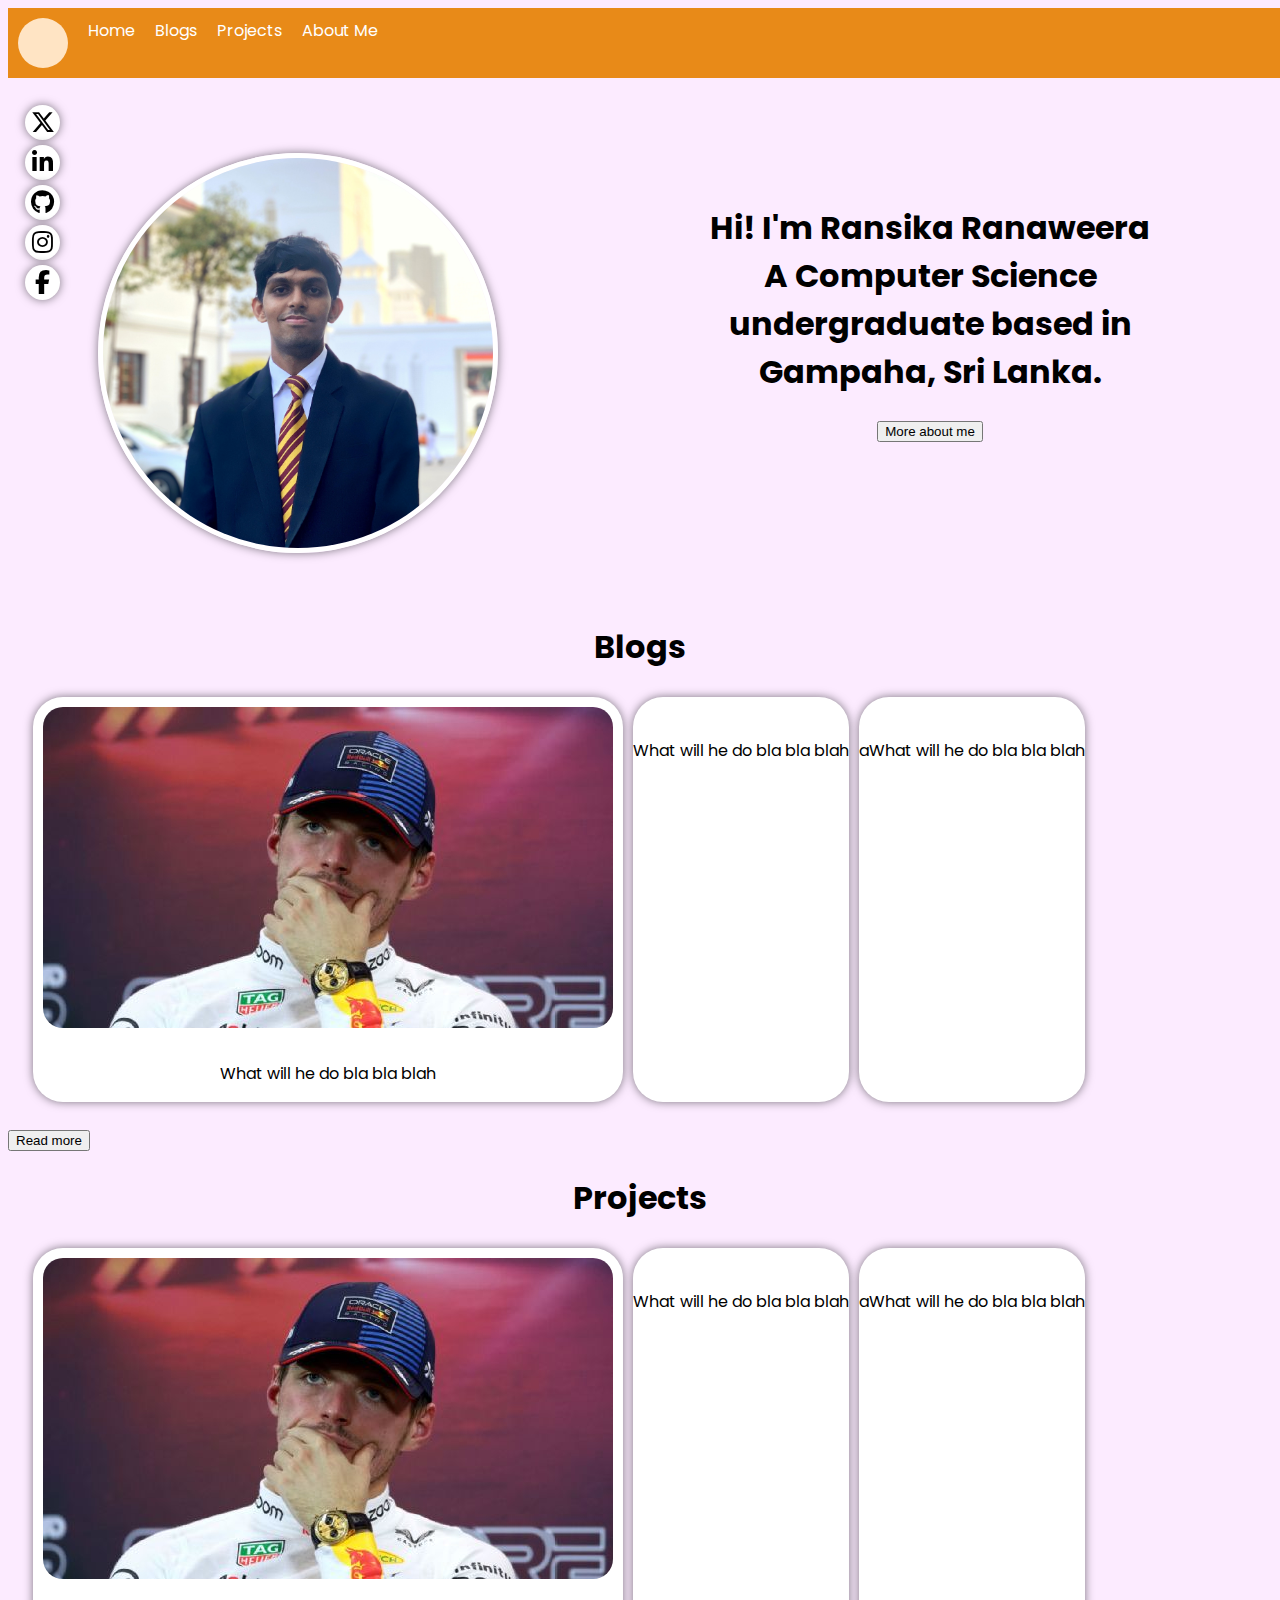
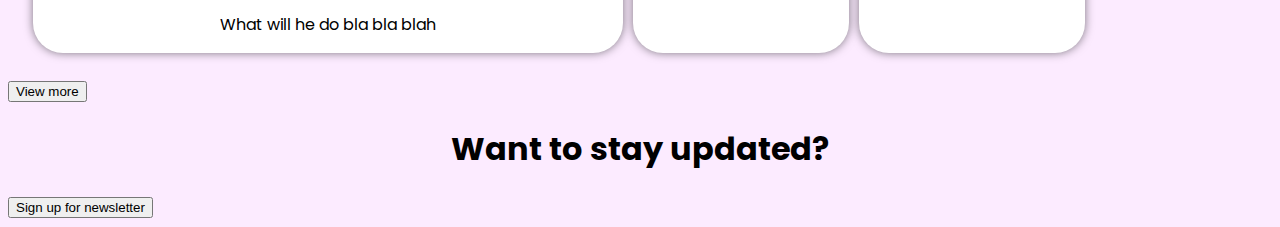
==== index.html @ 804460bd "add blogs, projects, about page. linked navbar" ====
<!DOCTYPE html>
<html lang="en">
<head>
    <meta charset="UTF-8">
    <meta name="viewport" content="width=device-width, initial-scale=1.0">
    <title>Home</title>
    <link rel="stylesheet" type="text/css" href="/style.css">
    <link rel="stylesheet" href="https://cdnjs.cloudflare.com/ajax/libs/font-awesome/6.6.0/css/all.min.css">
</head>
<body>
    <header>
    <nav class="navbar">
        <ul>
            <li><a href="/index.html"><div class="home-icon"></div></a></li>
            <li><a href="/index.html">Home</a></li>
            <li><a href="/blogs.html">Blogs</a></li>
            <li><a href="/projects.html">Projects</a></li>
            <li><a href="/about.html">About Me</a></li>
        </ul>
    </nav>
    <br>
    <div class="socials">
            <div class="social-icons" id="x"><a href="https://x.com/Ransika_R" target="_blank"><i class="fa-brands fa-x-twitter"></i></a></div>
            <div class="social-icons" id="linkedin"><a href="https://www.linkedin.com/in/ransika-ranaweera" target="_blank"><i class="fa-brands fa-linkedin-in"></i></a></div>
            <div class="social-icons"><a href=""><i class="fa-brands fa-github" target="_blank"></i></a></div>
            <div class="social-icons"><a href="https://instagram.com/ransika.__" target="_blank"><i class="fa-brands fa-instagram"></i></a></div>
            <div class="social-icons"><a href="https://facebook.com" target="_blank"><i class="fa-brands fa-facebook-f"></i></a></div> 
    </div>    
    </header>
    <div class="intro">
        <img class="profile-pic" src="Images/20231005_183342.jpg" alt="Profile picture">
        <div class="intro-text">
            <h1>Hi! I'm Ransika Ranaweera <br>
                A Computer Science undergraduate based in Gampaha, Sri Lanka.</h1> 
            <div class="intro-buttons">
                <button type="button" id="about-me">More about me</button>
            </div>
        </div> 
    </div>  
    <h1 id="blogs">Blogs</h1>
    <div class="blog-container">
        <div class="blog-tile">
            <img src="/Images/i.jpeg" alt="Max Verstappen" class="blog-image">
            <p>What will he do bla bla blah</p>
        </div>
        <div class="blog-tile">
            <img src="" alt="">
            <p>What will he do bla bla blah</p>
        </div>
        <div class="blog-tile">
            <img src="" alt="">
            <p>aWhat will he do bla bla blah</p>
        </div>
    </div>
    <a href="/blogs.html"><button type="button" id="blog-button">Read more</button></a>
    <h1>Projects</h1>
    <div class="project-container">
        <div class="project-tile">
            <img src="/Images/i.jpeg" alt="Max Verstappen" class="blog-image">
            <p>What will he do bla bla blah</p>
        </div>
        <div class="project-tile">
            <img src="" alt="">
            <p>What will he do bla bla blah</p>
        </div>
        <div class="project-tile">
            <img src="" alt="">
            <p>aWhat will he do bla bla blah</p>
        </div>
    </div>
    <button type="button" id="project-button">View more</button>
    <h1>Want to stay updated?</h1>
    <a href="/projects.html"><button type="button" id="signup-button">Sign up for newsletter</button></a>
</body>
</html>
---- style.css ----
@import url(https://fonts.googleapis.com/css2?family=Poppins);
body{
    font-family: "Poppins", Arial, Helvetica, sans-serif;
    color: black;
    background-color: hsl(290, 100%, 96%);
    text-decoration: none;
}
.navbar{
    position: fixed;
    width: 100%;
    background-color: rgb(232, 138, 24);
}
.navbar ul{
    list-style-type: none;
    margin: 0;
    padding: 0;
    overflow: hidden;
    padding: 10px;
}
.navbar li{
    float: left;
    padding-right: 20px;
}
.navbar a{
    display: block;
    color: white;
    text-align: center;
    text-decoration: none;
}
.navbar a:hover{
    background-color: black;
    transition: 0.5s;
}
.home-icon{
    height: 50px;
    width: 50px;
    border-radius: 50%;
    background-color: bisque;
}
.socials{
    top: 100px;
    left: 20px;
    position: fixed;
    float: left;
    width: fit-content;
    border-radius: 50px;
    
}
.social-icons{
    margin: 5px;
    color: black;
    background-color: white;
    height: 35px;
    width: 35px;
    border-radius: 50%;
    align-items: center;
    justify-content: center;
    display: flex;
    text-align: center;
    font-size: 1.5rem;  
    box-shadow: 0 0 10px rgba(0, 0, 0, 0.5);  
}
.social-icons:hover{
    background-color: black;
    color: white;
    transition: 0.2s;
}
.social-icons a {
    color: inherit; 
    text-decoration: none; 
}
.intro{
    margin: 100px 0 50px 0;
    display: flex;
}
.profile-pic{
    border: 5px solid white;
    margin: 20px 90px;
    height: 400px;
    width: 400px;
    border-radius: 50%;
    box-sizing: border-box;
    box-shadow: 0 0 10px rgba(0, 0, 0, 0.5);
}
.intro-text{
    padding: 50px;
}
.intro-buttons{
    text-align: center;
}
h1{
    text-align: center;
}
.blog-container{
    display: flex;
    flex-wrap: wrap;
    margin: 20px;
}
.blog-tile{
    background-color: white;
    border-radius: 30px;
    box-shadow: 0 0 10px rgba(0, 0, 0, 0.5);
    margin: 5px;
    text-align: center;
}
.blog-image{
    padding: 10px;
    border-radius: 30px;
}
.project-container{
    display: flex;
    flex-wrap: wrap;
    margin: 20px;
}
.project-tile{
    background-color: white;
    border-radius: 30px;
    box-shadow: 0 0 10px rgba(0, 0, 0, 0.5);
    margin: 5px;
    text-align: center;
}
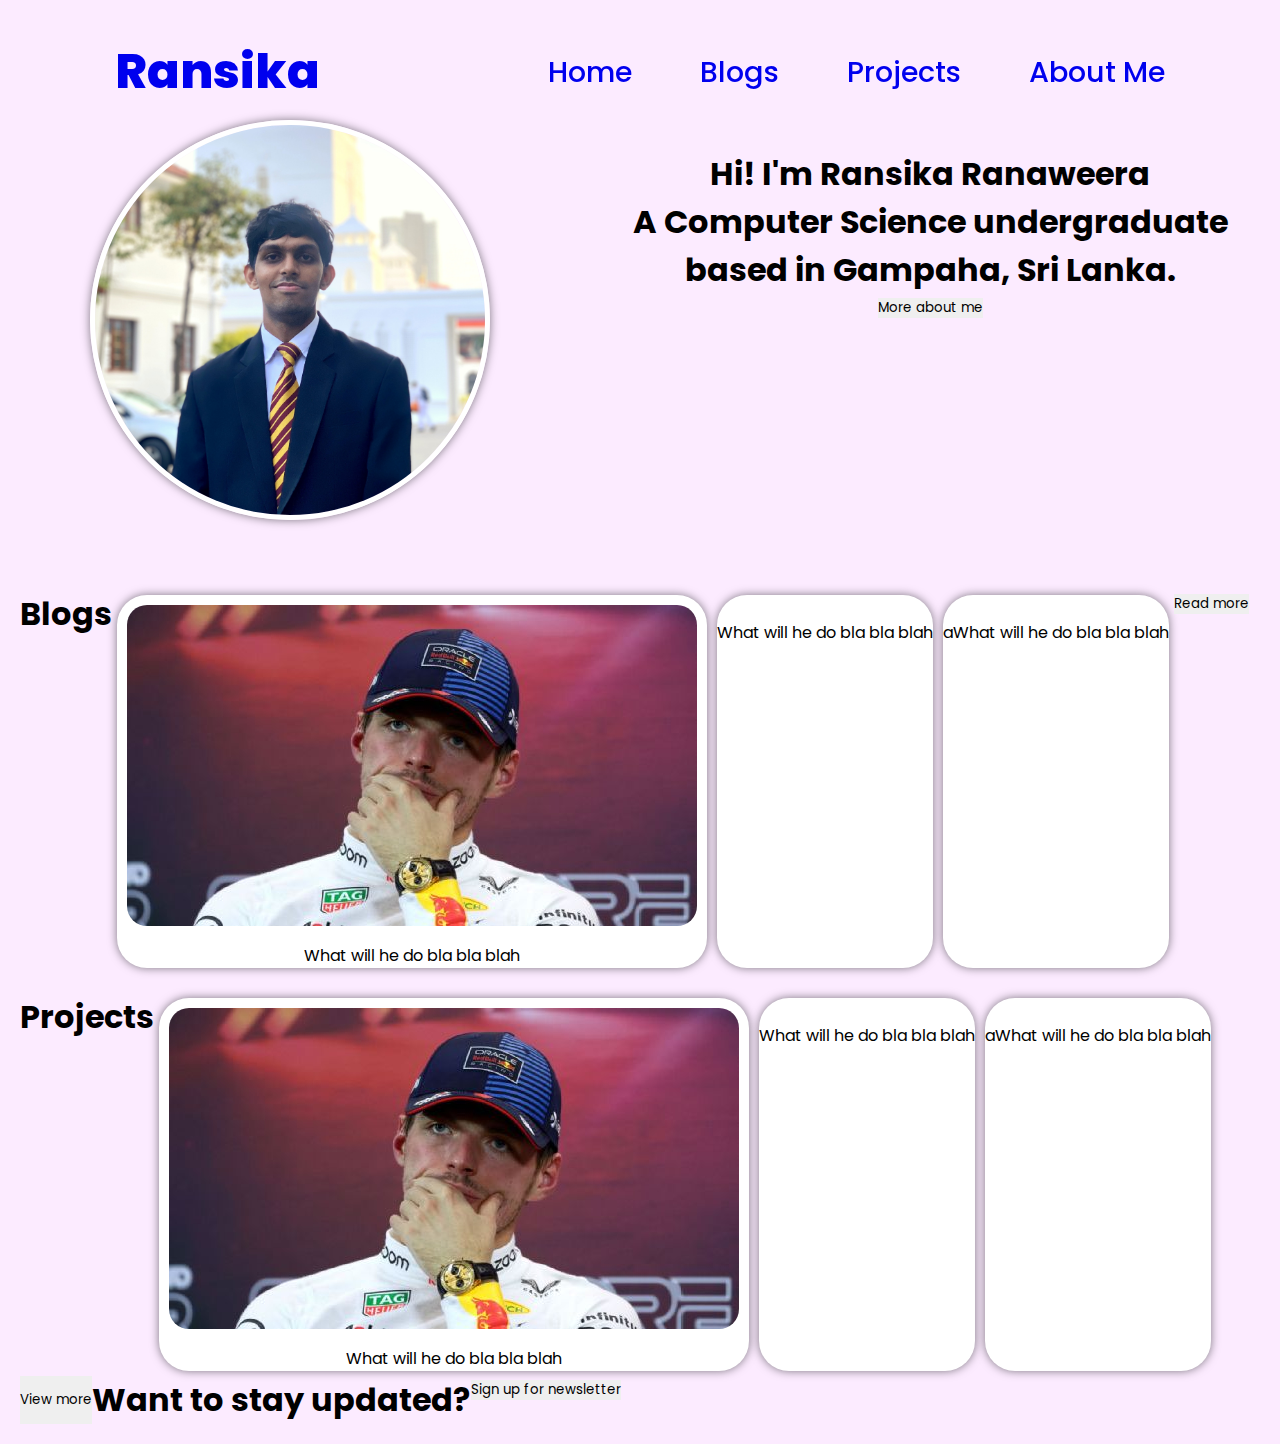
==== commit a9fa8ed6: "Redesigned navbar" ====
--- a/index.html
+++ b/index.html
@@ -9,23 +9,13 @@
 </head>
 <body>
     <header>
-    <nav class="navbar">
-        <ul>
-            <li><a href="/index.html"><div class="home-icon"></div></a></li>
-            <li><a href="/index.html">Home</a></li>
-            <li><a href="/blogs.html">Blogs</a></li>
-            <li><a href="/projects.html">Projects</a></li>
-            <li><a href="/about.html">About Me</a></li>
-        </ul>
-    </nav>
-    <br>
-    <div class="socials">
-            <div class="social-icons" id="x"><a href="https://x.com/Ransika_R" target="_blank"><i class="fa-brands fa-x-twitter"></i></a></div>
-            <div class="social-icons" id="linkedin"><a href="https://www.linkedin.com/in/ransika-ranaweera" target="_blank"><i class="fa-brands fa-linkedin-in"></i></a></div>
-            <div class="social-icons"><a href=""><i class="fa-brands fa-github" target="_blank"></i></a></div>
-            <div class="social-icons"><a href="https://instagram.com/ransika.__" target="_blank"><i class="fa-brands fa-instagram"></i></a></div>
-            <div class="social-icons"><a href="https://facebook.com" target="_blank"><i class="fa-brands fa-facebook-f"></i></a></div> 
-    </div>    
+        <a href="#" class="logo">Ransika</a>
+    <nav>
+        <a href="/index.html">Home</a>
+        <a href="/blogs.html">Blogs</a>
+        <a href="/projects.html">Projects</a>
+        <a href="/about.html">About Me</a>
+    </nav>   
     </header>
     <div class="intro">
         <img class="profile-pic" src="Images/20231005_183342.jpg" alt="Profile picture">
@@ -37,8 +27,8 @@
             </div>
         </div> 
     </div>  
-    <h1 id="blogs">Blogs</h1>
     <div class="blog-container">
+        <h1 id="blogs">Blogs</h1>
         <div class="blog-tile">
             <img src="/Images/i.jpeg" alt="Max Verstappen" class="blog-image">
             <p>What will he do bla bla blah</p>
@@ -51,10 +41,11 @@
             <img src="" alt="">
             <p>aWhat will he do bla bla blah</p>
         </div>
+        <a href="/blogs.html"><button type="button" id="blog-button">Read more</button></a>
     </div>
-    <a href="/blogs.html"><button type="button" id="blog-button">Read more</button></a>
-    <h1>Projects</h1>
+    
     <div class="project-container">
+        <h1>Projects</h1>
         <div class="project-tile">
             <img src="/Images/i.jpeg" alt="Max Verstappen" class="blog-image">
             <p>What will he do bla bla blah</p>
@@ -67,9 +58,14 @@
             <img src="" alt="">
             <p>aWhat will he do bla bla blah</p>
         </div>
+        <button type="button" id="project-button">View more</button>
+        <h1>Want to stay updated?</h1>
+        <a href="/projects.html"><button type="button" id="signup-button">Sign up for newsletter</button></a>
     </div>
-    <button type="button" id="project-button">View more</button>
-    <h1>Want to stay updated?</h1>
-    <a href="/projects.html"><button type="button" id="signup-button">Sign up for newsletter</button></a>
+    
+    
+    <footer>
+
+    </footer>
 </body>
 </html>--- a/style.css
+++ b/style.css
@@ -1,9 +1,57 @@
 @import url(https://fonts.googleapis.com/css2?family=Poppins);
+*{
+    margin: 0;
+    padding: 0;
+    box-sizing: border-box;
+    text-decoration: none;
+    border: none;
+    outline: none;
+    font-family: "Poppins", Arial, Helvetica, sans-serif;
+    
+}
 body{
-    font-family: "Poppins", Arial, Helvetica, sans-serif;
+    height: 100%;
+    width: 100%;
+    overflow-x: hidden;
     color: black;
     background-color: hsl(290, 100%, 96%);
-    text-decoration: none;
+}
+header{
+    margin-top: 20px;
+    position: fixed;
+    top: 0;
+    left: 0;
+    width: 100%;
+    padding: 1rem 9%;
+    background-color: transparent;
+    filter: drop-shadow(10px );
+    display: flex;
+    justify-content: space-between;
+    align-items: center;
+    z-index: 100;
+}
+.logo{
+    font-size: 3rem;
+    font-weight: 800;
+    cursor: pointer;
+    transition: 0.5s ease;
+}
+.logo:hover{
+    transform: scale(1.1);
+}
+nav a{
+    font-size: 1.8rem;
+    margin-left: 4rem;
+    font-weight: 500;
+    transition: 0.3s ease;
+    border-bottom: 3px solid transparent;
+}
+nav a:hover,
+nav a:active{
+    border-bottom: 3px solid black;
+}
+div{
+    display: block;
 }
 .navbar{
     position: fixed;
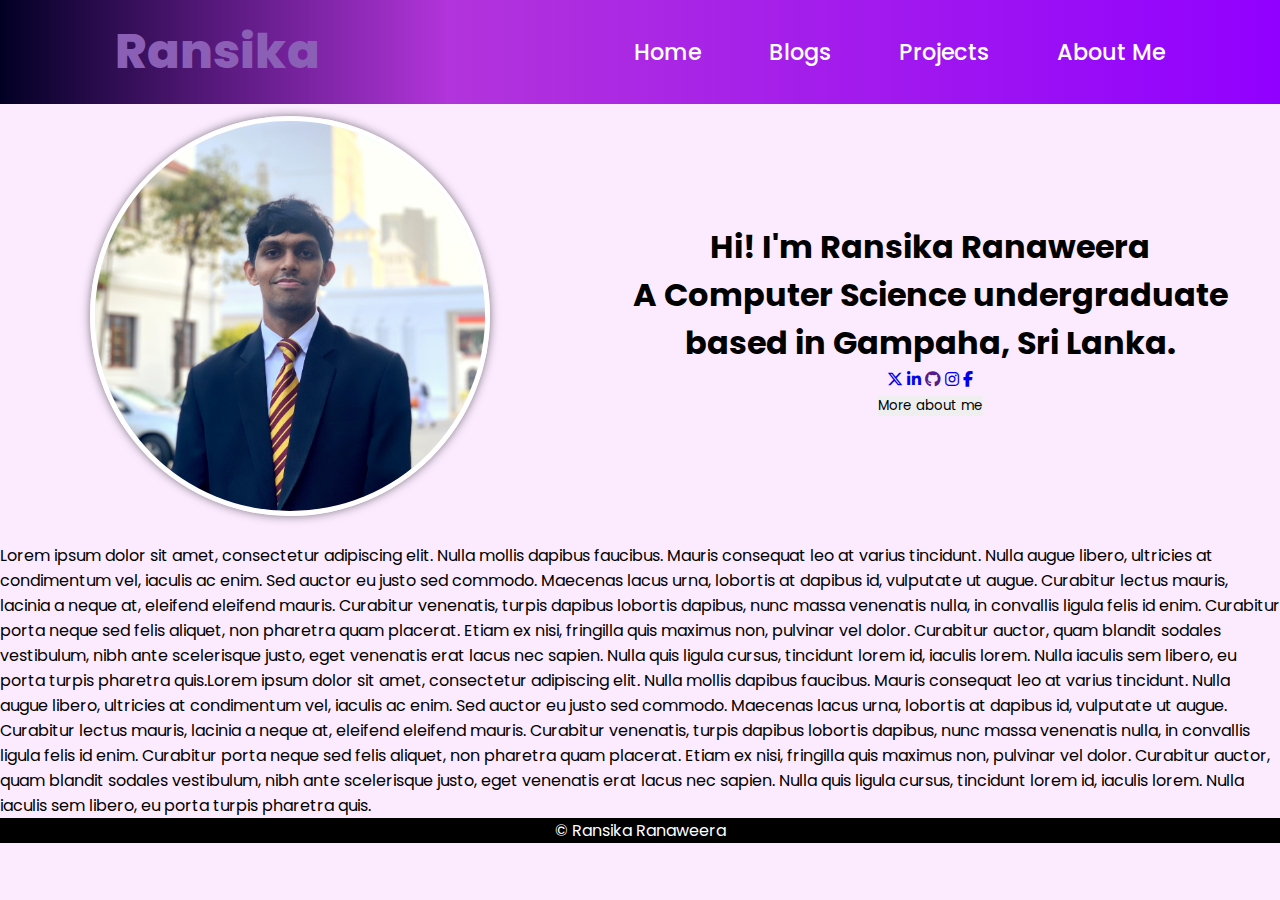
==== commit 83d83fed: "Added redesigned header and footer to all pages" ====
--- a/index.html
+++ b/index.html
@@ -10,61 +10,36 @@
 <body>
     <header>
         <a href="#" class="logo">Ransika</a>
-    <nav>
-        <a href="/index.html">Home</a>
-        <a href="/blogs.html">Blogs</a>
-        <a href="/projects.html">Projects</a>
-        <a href="/about.html">About Me</a>
-    </nav>   
+        <nav>
+            <a href="/index.html">Home</a>
+            <a href="/blogs.html">Blogs</a>
+            <a href="/projects.html">Projects</a>
+            <a href="/about.html">About Me</a>
+        </nav>   
     </header>
-    <div class="intro">
-        <img class="profile-pic" src="Images/20231005_183342.jpg" alt="Profile picture">
-        <div class="intro-text">
+    <section class="hero-section">
+        <div class="home-img">
+            <img class="pfp" src="Images/20231005_183342.jpg" alt="Profile picture">
+        </div>
+        <div class="hero-txt">
             <h1>Hi! I'm Ransika Ranaweera <br>
-                A Computer Science undergraduate based in Gampaha, Sri Lanka.</h1> 
-            <div class="intro-buttons">
-                <button type="button" id="about-me">More about me</button>
+                A Computer Science undergraduate based in Gampaha, Sri Lanka.</h1>
+            <div class="socials">
+                <a href="https://x.com/Ransika_R" target="_blank"><i class="fa-brands fa-x-twitter"></i></a>
+                <a href="https://www.linkedin.com/in/ransika-ranaweera" target="_blank"><i class="fa-brands fa-linkedin-in"></i></a>
+                <a href=""><i class="fa-brands fa-github" target="_blank"></i></a>
+                <a href="https://instagram.com/ransika.__" target="_blank"><i class="fa-brands fa-instagram"></i></a>
+                <a href="https://facebook.com" target="_blank"><i class="fa-brands fa-facebook-f"></i></a>
             </div>
-        </div> 
-    </div>  
-    <div class="blog-container">
-        <h1 id="blogs">Blogs</h1>
-        <div class="blog-tile">
-            <img src="/Images/i.jpeg" alt="Max Verstappen" class="blog-image">
-            <p>What will he do bla bla blah</p>
+            <button type="button" id="about-me">More about me</button>
         </div>
-        <div class="blog-tile">
-            <img src="" alt="">
-            <p>What will he do bla bla blah</p>
-        </div>
-        <div class="blog-tile">
-            <img src="" alt="">
-            <p>aWhat will he do bla bla blah</p>
-        </div>
-        <a href="/blogs.html"><button type="button" id="blog-button">Read more</button></a>
-    </div>
-    
-    <div class="project-container">
-        <h1>Projects</h1>
-        <div class="project-tile">
-            <img src="/Images/i.jpeg" alt="Max Verstappen" class="blog-image">
-            <p>What will he do bla bla blah</p>
-        </div>
-        <div class="project-tile">
-            <img src="" alt="">
-            <p>What will he do bla bla blah</p>
-        </div>
-        <div class="project-tile">
-            <img src="" alt="">
-            <p>aWhat will he do bla bla blah</p>
-        </div>
-        <button type="button" id="project-button">View more</button>
-        <h1>Want to stay updated?</h1>
-        <a href="/projects.html"><button type="button" id="signup-button">Sign up for newsletter</button></a>
-    </div>
-    
+    </section>
+
+    Lorem ipsum dolor sit amet, consectetur adipiscing elit. Nulla mollis dapibus faucibus. Mauris consequat leo at varius tincidunt. Nulla augue libero, ultricies at condimentum vel, iaculis ac enim. Sed auctor eu justo sed commodo. Maecenas lacus urna, lobortis at dapibus id, vulputate ut augue. Curabitur lectus mauris, lacinia a neque at, eleifend eleifend mauris. Curabitur venenatis, turpis dapibus lobortis dapibus, nunc massa venenatis nulla, in convallis ligula felis id enim. Curabitur porta neque sed felis aliquet, non pharetra quam placerat. Etiam ex nisi, fringilla quis maximus non, pulvinar vel dolor. Curabitur auctor, quam blandit sodales vestibulum, nibh ante scelerisque justo, eget venenatis erat lacus nec sapien. Nulla quis ligula cursus, tincidunt lorem id, iaculis lorem. Nulla iaculis sem libero, eu porta turpis pharetra quis.Lorem ipsum dolor sit amet, consectetur adipiscing elit. Nulla mollis dapibus faucibus. Mauris consequat leo at varius tincidunt. Nulla augue libero, ultricies at condimentum vel, iaculis ac enim. Sed auctor eu justo sed commodo. Maecenas lacus urna, lobortis at dapibus id, vulputate ut augue. Curabitur lectus mauris, lacinia a neque at, eleifend eleifend mauris. Curabitur venenatis, turpis dapibus lobortis dapibus, nunc massa venenatis nulla, in convallis ligula felis id enim. Curabitur porta neque sed felis aliquet, non pharetra quam placerat. Etiam ex nisi, fringilla quis maximus non, pulvinar vel dolor. Curabitur auctor, quam blandit sodales vestibulum, nibh ante scelerisque justo, eget venenatis erat lacus nec sapien. Nulla quis ligula cursus, tincidunt lorem id, iaculis lorem. Nulla iaculis sem libero, eu porta turpis pharetra quis.
     
     <footer>
+       &copy; Ransika Ranaweera
+        
 
     </footer>
 </body>
--- a/style.css
+++ b/style.css
@@ -17,14 +17,14 @@
     background-color: hsl(290, 100%, 96%);
 }
 header{
-    margin-top: 20px;
     position: fixed;
     top: 0;
     left: 0;
     width: 100%;
     padding: 1rem 9%;
-    background-color: transparent;
-    filter: drop-shadow(10px );
+    background: rgb(2,0,36);
+    background: linear-gradient(90deg, rgba(2,0,36,1) 0%, rgba(178,52,219,1) 35%, rgba(145,0,255,1) 100%);
+    filter: drop-shadow(10px);
     display: flex;
     justify-content: space-between;
     align-items: center;
@@ -32,6 +32,7 @@
 }
 .logo{
     font-size: 3rem;
+    color: rgb(140, 95, 183);
     font-weight: 800;
     cursor: pointer;
     transition: 0.5s ease;
@@ -40,7 +41,8 @@
     transform: scale(1.1);
 }
 nav a{
-    font-size: 1.8rem;
+    font-size: 1.4rem;
+    color: white;;
     margin-left: 4rem;
     font-weight: 500;
     transition: 0.3s ease;
@@ -48,80 +50,17 @@
 }
 nav a:hover,
 nav a:active{
-    border-bottom: 3px solid black;
+    color: rgb(138, 30, 210);
 }
-div{
-    display: block;
+.hero-section{
+    margin-top: 6rem;
+    display: flex;
+    align-items: center;
 }
-.navbar{
-    position: fixed;
-    width: 100%;
-    background-color: rgb(232, 138, 24);
+.hero-txt{
+    text-align: center;
 }
-.navbar ul{
-    list-style-type: none;
-    margin: 0;
-    padding: 0;
-    overflow: hidden;
-    padding: 10px;
-}
-.navbar li{
-    float: left;
-    padding-right: 20px;
-}
-.navbar a{
-    display: block;
-    color: white;
-    text-align: center;
-    text-decoration: none;
-}
-.navbar a:hover{
-    background-color: black;
-    transition: 0.5s;
-}
-.home-icon{
-    height: 50px;
-    width: 50px;
-    border-radius: 50%;
-    background-color: bisque;
-}
-.socials{
-    top: 100px;
-    left: 20px;
-    position: fixed;
-    float: left;
-    width: fit-content;
-    border-radius: 50px;
-    
-}
-.social-icons{
-    margin: 5px;
-    color: black;
-    background-color: white;
-    height: 35px;
-    width: 35px;
-    border-radius: 50%;
-    align-items: center;
-    justify-content: center;
-    display: flex;
-    text-align: center;
-    font-size: 1.5rem;  
-    box-shadow: 0 0 10px rgba(0, 0, 0, 0.5);  
-}
-.social-icons:hover{
-    background-color: black;
-    color: white;
-    transition: 0.2s;
-}
-.social-icons a {
-    color: inherit; 
-    text-decoration: none; 
-}
-.intro{
-    margin: 100px 0 50px 0;
-    display: flex;
-}
-.profile-pic{
+.home-img img{
     border: 5px solid white;
     margin: 20px 90px;
     height: 400px;
@@ -130,40 +69,11 @@
     box-sizing: border-box;
     box-shadow: 0 0 10px rgba(0, 0, 0, 0.5);
 }
-.intro-text{
-    padding: 50px;
+footer{
+    background-color: black;
+    color: white;
+    text-align: center;
+    ;
 }
-.intro-buttons{
-    text-align: center;
-}
-h1{
-    text-align: center;
-}
-.blog-container{
-    display: flex;
-    flex-wrap: wrap;
-    margin: 20px;
-}
-.blog-tile{
-    background-color: white;
-    border-radius: 30px;
-    box-shadow: 0 0 10px rgba(0, 0, 0, 0.5);
-    margin: 5px;
-    text-align: center;
-}
-.blog-image{
-    padding: 10px;
-    border-radius: 30px;
-}
-.project-container{
-    display: flex;
-    flex-wrap: wrap;
-    margin: 20px;
-}
-.project-tile{
-    background-color: white;
-    border-radius: 30px;
-    box-shadow: 0 0 10px rgba(0, 0, 0, 0.5);
-    margin: 5px;
-    text-align: center;
-}
+
+
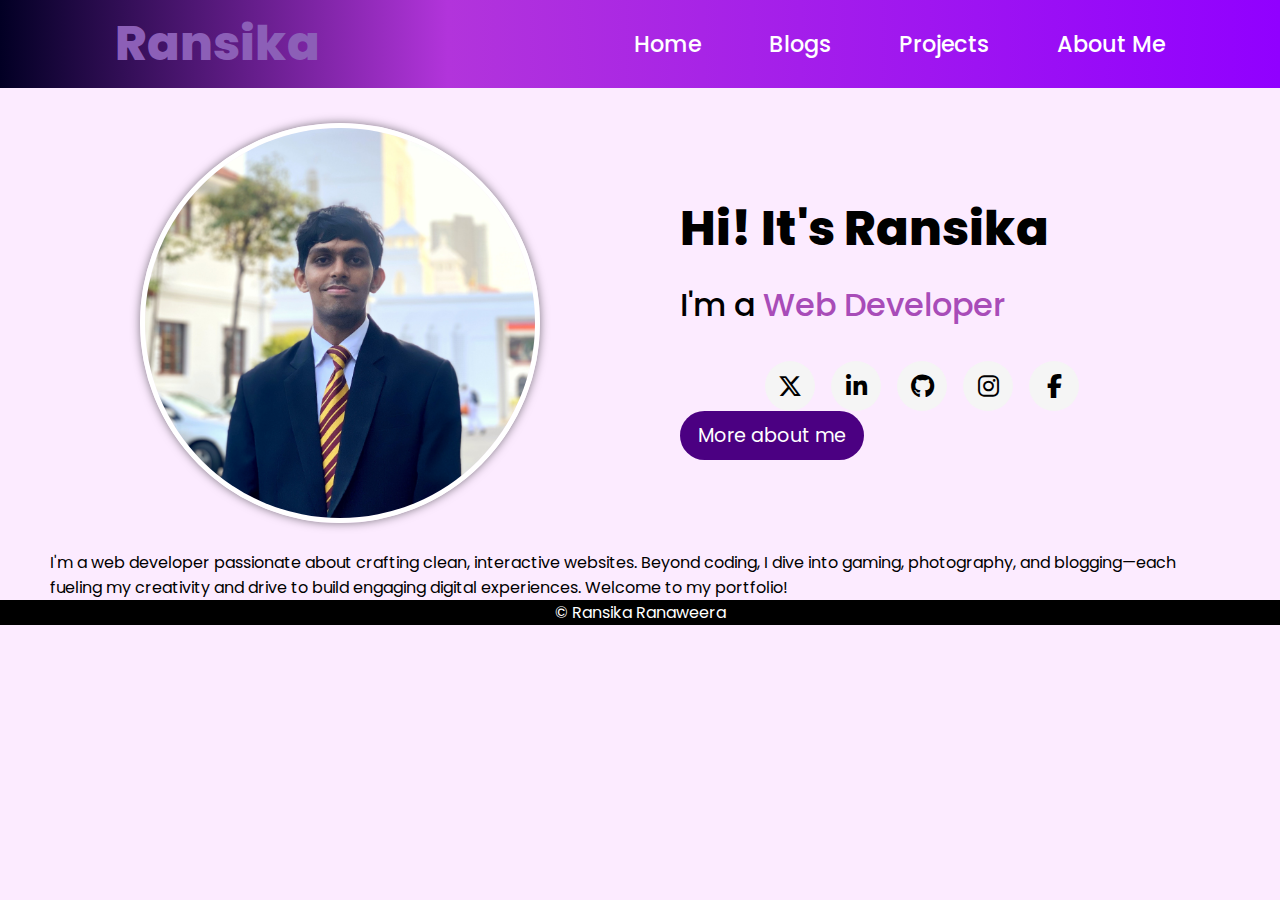
==== commit f5f18787: "Added article into blogs.html. Changed color themes a bit. Going with a light purple theme" ====
--- a/index.html
+++ b/index.html
@@ -22,8 +22,10 @@
             <img class="pfp" src="Images/20231005_183342.jpg" alt="Profile picture">
         </div>
         <div class="hero-txt">
-            <h1>Hi! I'm Ransika Ranaweera <br>
-                A Computer Science undergraduate based in Gampaha, Sri Lanka.</h1>
+            <div class="greeting">
+                <h1>Hi! It's Ransika</h1>
+                <h2 class="typing-text">I'm a <span></span></h2>
+            </div>
             <div class="socials">
                 <a href="https://x.com/Ransika_R" target="_blank"><i class="fa-brands fa-x-twitter"></i></a>
                 <a href="https://www.linkedin.com/in/ransika-ranaweera" target="_blank"><i class="fa-brands fa-linkedin-in"></i></a>
@@ -31,16 +33,20 @@
                 <a href="https://instagram.com/ransika.__" target="_blank"><i class="fa-brands fa-instagram"></i></a>
                 <a href="https://facebook.com" target="_blank"><i class="fa-brands fa-facebook-f"></i></a>
             </div>
-            <button type="button" id="about-me">More about me</button>
+            <button type="button">More about me</button>
         </div>
     </section>
-
-    Lorem ipsum dolor sit amet, consectetur adipiscing elit. Nulla mollis dapibus faucibus. Mauris consequat leo at varius tincidunt. Nulla augue libero, ultricies at condimentum vel, iaculis ac enim. Sed auctor eu justo sed commodo. Maecenas lacus urna, lobortis at dapibus id, vulputate ut augue. Curabitur lectus mauris, lacinia a neque at, eleifend eleifend mauris. Curabitur venenatis, turpis dapibus lobortis dapibus, nunc massa venenatis nulla, in convallis ligula felis id enim. Curabitur porta neque sed felis aliquet, non pharetra quam placerat. Etiam ex nisi, fringilla quis maximus non, pulvinar vel dolor. Curabitur auctor, quam blandit sodales vestibulum, nibh ante scelerisque justo, eget venenatis erat lacus nec sapien. Nulla quis ligula cursus, tincidunt lorem id, iaculis lorem. Nulla iaculis sem libero, eu porta turpis pharetra quis.Lorem ipsum dolor sit amet, consectetur adipiscing elit. Nulla mollis dapibus faucibus. Mauris consequat leo at varius tincidunt. Nulla augue libero, ultricies at condimentum vel, iaculis ac enim. Sed auctor eu justo sed commodo. Maecenas lacus urna, lobortis at dapibus id, vulputate ut augue. Curabitur lectus mauris, lacinia a neque at, eleifend eleifend mauris. Curabitur venenatis, turpis dapibus lobortis dapibus, nunc massa venenatis nulla, in convallis ligula felis id enim. Curabitur porta neque sed felis aliquet, non pharetra quam placerat. Etiam ex nisi, fringilla quis maximus non, pulvinar vel dolor. Curabitur auctor, quam blandit sodales vestibulum, nibh ante scelerisque justo, eget venenatis erat lacus nec sapien. Nulla quis ligula cursus, tincidunt lorem id, iaculis lorem. Nulla iaculis sem libero, eu porta turpis pharetra quis.
-    
+    <section class="intro">
+        <div class="intro-para">
+            <p>
+                I'm a web developer passionate about crafting clean, interactive websites. Beyond coding,
+                I dive into gaming, photography, and blogging—each fueling my creativity and drive to build
+                engaging digital experiences. Welcome to my portfolio!
+            </p>
+        </div>
+    </section>
     <footer>
        &copy; Ransika Ranaweera
-        
-
     </footer>
 </body>
 </html>--- a/style.css
+++ b/style.css
@@ -16,12 +16,15 @@
     color: black;
     background-color: hsl(290, 100%, 96%);
 }
+section{
+    padding: 0 50px;
+}
 header{
     position: fixed;
     top: 0;
     left: 0;
     width: 100%;
-    padding: 1rem 9%;
+    padding: 8px 9%;
     background: rgb(2,0,36);
     background: linear-gradient(90deg, rgba(2,0,36,1) 0%, rgba(178,52,219,1) 35%, rgba(145,0,255,1) 100%);
     filter: drop-shadow(10px);
@@ -53,12 +56,24 @@
     color: rgb(138, 30, 210);
 }
 .hero-section{
-    margin-top: 6rem;
+    margin-top: 103px;
     display: flex;
     align-items: center;
 }
 .hero-txt{
-    text-align: center;
+    width: 100%;
+    padding: 50px;
+}
+.hero-txt h1{
+    font-size: 3rem;
+    color: black;
+    font-weight: 800;
+}
+.hero-txt h2{
+    font-size: 2rem;
+    color: black;
+    font-weight: 500;
+    margin: 1rem 0;
 }
 .home-img img{
     border: 5px solid white;
@@ -69,11 +84,114 @@
     box-sizing: border-box;
     box-shadow: 0 0 10px rgba(0, 0, 0, 0.5);
 }
+.typing-text span{
+    position: relative;
+}
+.typing-text span::before{
+    content: "Web Developer";
+    color: hsl(291, 43%, 51%);
+    animation: words 10s infinite;
+}
+.typing-text span::after{
+    content: "";
+    position: absolute;
+    margin-left: 2px;
+    width: calc(100% + 8px);
+    height: 100%;
+    border-left: 3px solid hsl(290, 100%, 96%);
+    right: -8;
+    animation: cursor 0.6s infinite;
+}
+
+@keyframes cursor{
+    to{
+        border-left: 3px solid hsl(291, 43%, 51%);
+    }
+}
+
+@keyframes words{
+    0%, 25%{
+        content: "Web Developer";
+    }
+    26%, 50%{
+        content: "Blogger";
+    }
+    51%, 75%{
+        content: "Gamer";
+    }
+    76%, 100%{
+        content: "Photographer";
+    }
+}
+.socials{
+    margin-top: 2rem;
+    display: flex;
+    justify-content: center;
+}
+.socials a{
+    display: flex;
+    align-items: center;
+    justify-content: center;
+    width: 50px;
+    height: 50px;
+    border-radius: 50%;
+    font-size: 1.5rem;
+    color: black;
+    background-color: whitesmoke;
+    margin-right: 1rem;
+    transition: 0.2s ease;
+}
+.socials a:hover{
+    background-color: indigo;
+    color: white;
+}
+button{
+    padding: 0.5rem 1rem;
+    font-size: 1.2rem;
+    color: white;
+    background-color: indigo;
+    border-radius: 25px;
+    border: 2px solid transparent;
+    cursor: pointer;
+    transition: 0.3s ease;
+}
+.blogs{
+    justify-content: center;
+    align-items: center;
+    flex-wrap: wrap;
+    margin: 3rem 0;
+}
+.blogs-heading{
+    text-align: center;
+    margin: 100px 0;
+}
+.blogposts{
+    display: flex;
+    justify-content: center;
+    align-items: center;
+    text-align: center;
+    flex-wrap: wrap;
+}
+.blog{
+    width: 1000px;
+    margin: 1rem;
+    box-shadow: 0 0 10px rgba(0, 0, 0, 0.5);
+    border-radius: 10px;
+    overflow: hidden;
+    padding: 10px;
+    text-align: center;
+}
+.blog-content{
+    padding: 10px;
+    background-color: white;
+    text-align: justify;
+    border-radius: 10px;
+}
 footer{
+    padding: 0;
     background-color: black;
     color: white;
     text-align: center;
-    ;
 }
 
 
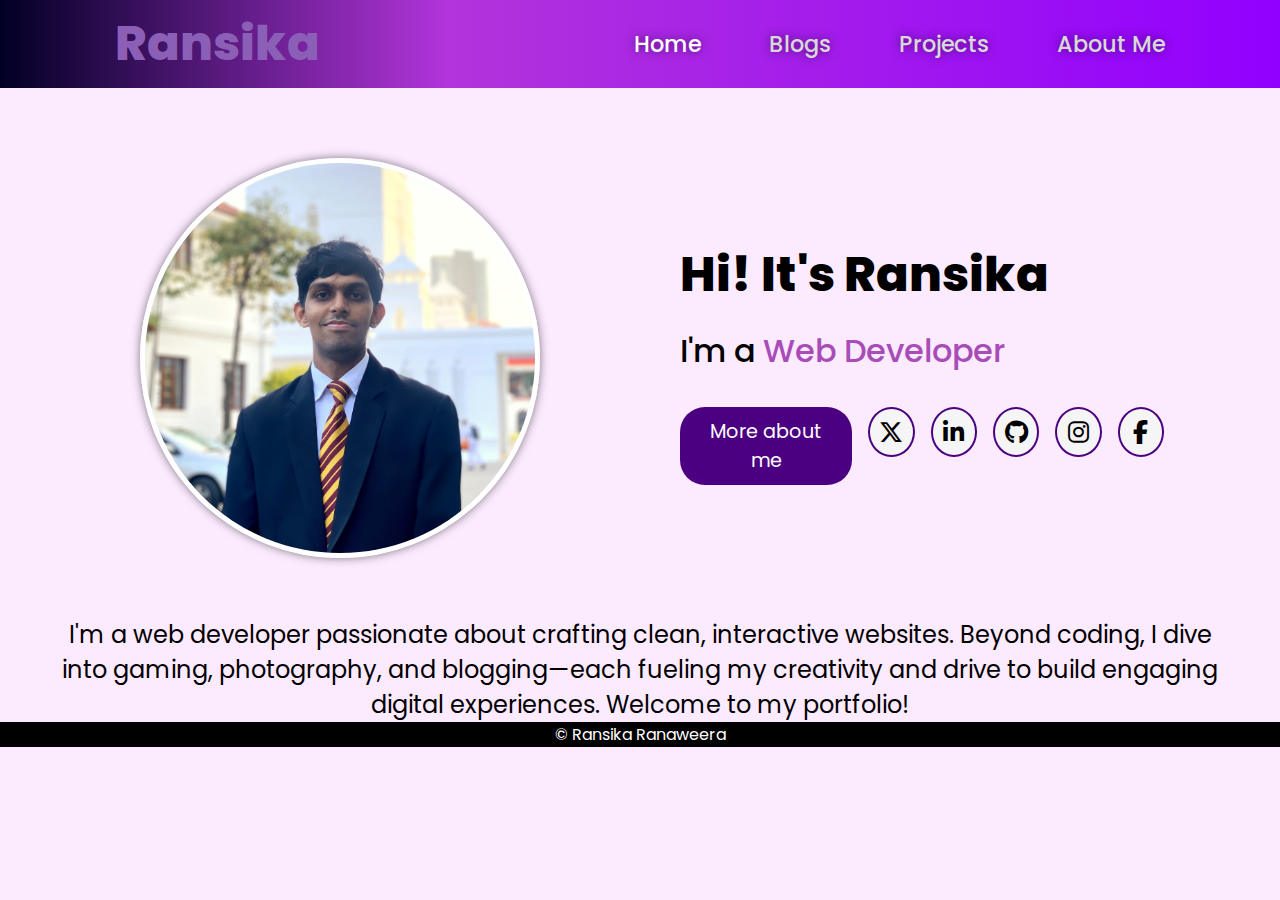
==== commit f16dad37: "Added a pic for about page. Added blogs and project structure. Added some css for the navbar and ind" ====
--- a/index.html
+++ b/index.html
@@ -9,12 +9,12 @@
 </head>
 <body>
     <header>
-        <a href="#" class="logo">Ransika</a>
+        <a href="index.html" class="logo">Ransika</a>
         <nav>
-            <a href="/index.html">Home</a>
-            <a href="/blogs.html">Blogs</a>
-            <a href="/projects.html">Projects</a>
-            <a href="/about.html">About Me</a>
+            <a class="active" href="index.html">Home</a>
+            <a href="blogs.html">Blogs</a>
+            <a href="projects.html">Projects</a>
+            <a href="about.html">About Me</a>
         </nav>   
     </header>
     <section class="hero-section">
@@ -27,13 +27,13 @@
                 <h2 class="typing-text">I'm a <span></span></h2>
             </div>
             <div class="socials">
+                <button type="button">More about me</button>
                 <a href="https://x.com/Ransika_R" target="_blank"><i class="fa-brands fa-x-twitter"></i></a>
                 <a href="https://www.linkedin.com/in/ransika-ranaweera" target="_blank"><i class="fa-brands fa-linkedin-in"></i></a>
                 <a href=""><i class="fa-brands fa-github" target="_blank"></i></a>
                 <a href="https://instagram.com/ransika.__" target="_blank"><i class="fa-brands fa-instagram"></i></a>
                 <a href="https://facebook.com" target="_blank"><i class="fa-brands fa-facebook-f"></i></a>
             </div>
-            <button type="button">More about me</button>
         </div>
     </section>
     <section class="intro">
--- a/style.css
+++ b/style.css
@@ -20,7 +20,7 @@
     padding: 0 50px;
 }
 header{
-    position: fixed;
+    position: sticky;
     top: 0;
     left: 0;
     width: 100%;
@@ -32,6 +32,7 @@
     justify-content: space-between;
     align-items: center;
     z-index: 100;
+    margin-bottom: 50px;
 }
 .logo{
     font-size: 3rem;
@@ -42,21 +43,27 @@
 }
 .logo:hover{
     transform: scale(1.1);
+    background: radial-gradient(circle, rgb(146, 17, 221) 0%, rgb(214, 37, 211) 100%);
+    -webkit-text-fill-color: transparent;
+    -webkit-background-clip: text;
 }
 nav a{
     font-size: 1.4rem;
-    color: white;;
+    color: rgb(216, 216, 216);
     margin-left: 4rem;
     font-weight: 500;
     transition: 0.3s ease;
     border-bottom: 3px solid transparent;
+    text-shadow: 0 0 10px rgba(0, 0, 0, 0.5);
+}
+.active{
+    color: white;
 }
 nav a:hover,
 nav a:active{
-    color: rgb(138, 30, 210);
+    color: indigo;
 }
 .hero-section{
-    margin-top: 103px;
     display: flex;
     align-items: center;
 }
@@ -125,8 +132,7 @@
 }
 .socials{
     margin-top: 2rem;
-    display: flex;
-    justify-content: center;
+    display: flex;    
 }
 .socials a{
     display: flex;
@@ -140,12 +146,14 @@
     background-color: whitesmoke;
     margin-right: 1rem;
     transition: 0.2s ease;
+    border: 2px solid indigo;
 }
 .socials a:hover{
     background-color: indigo;
     color: white;
 }
 button{
+    margin: 0 1rem 0 0;
     padding: 0.5rem 1rem;
     font-size: 1.2rem;
     color: white;
@@ -155,24 +163,50 @@
     cursor: pointer;
     transition: 0.3s ease;
 }
-.blogs{
+button:hover{
+    background-color: white;
+    color: indigo;
+    border: 2px solid indigo;
+}
+.intro-para{
+    text-align: center;
+}
+.intro-para:first-child{
+    margin-top: 2rem;
+    font-size: 1.5rem;
+}
+.heading{
+    text-align: center;
+}
+.posts-menu{
+    position: fixed;
+    z-index: 100;
+    background-color: rgb(140, 95, 183);
+    padding: 20px;
+    border-radius: 10px;
+    box-shadow: 0 0 10px rgba(0, 0, 0, 0.5);
+}
+.posts-menu ol{
+    padding: 0 10px;
+    list-style: none;    
+}
+.posts-menu a{
+    color: white;
+    margin: 1rem 0;
+    transition: 0.3s ease;
+}
+.post-section{
     justify-content: center;
     align-items: center;
+}
+.posts{
+    display: flex;
+    justify-content: center;
+    align-items: center;
+    text-align: center;
     flex-wrap: wrap;
-    margin: 3rem 0;
-}
-.blogs-heading{
-    text-align: center;
-    margin: 100px 0;
-}
-.blogposts{
-    display: flex;
-    justify-content: center;
-    align-items: center;
-    text-align: center;
-    flex-wrap: wrap;
-}
-.blog{
+}
+.post-container{
     width: 1000px;
     margin: 1rem;
     box-shadow: 0 0 10px rgba(0, 0, 0, 0.5);
@@ -181,11 +215,33 @@
     padding: 10px;
     text-align: center;
 }
-.blog-content{
+.post-content{
     padding: 10px;
     background-color: white;
     text-align: justify;
     border-radius: 10px;
+    text-align: justify;
+}
+.post-content img{
+    width: 100%;
+    height: 100%;
+    object-fit: cover;
+    border-radius: 10px;
+}
+.post-content h2{
+    font-size: 2rem;
+    color: black;
+    font-weight: 800;
+    margin: 1rem 0;
+    text-align: center;
+}
+.post-content aside{
+    padding: 30px;
+    float: right;
+}
+.about-pfp{
+    height: 25%;
+    width: 25%;
 }
 footer{
     padding: 0;
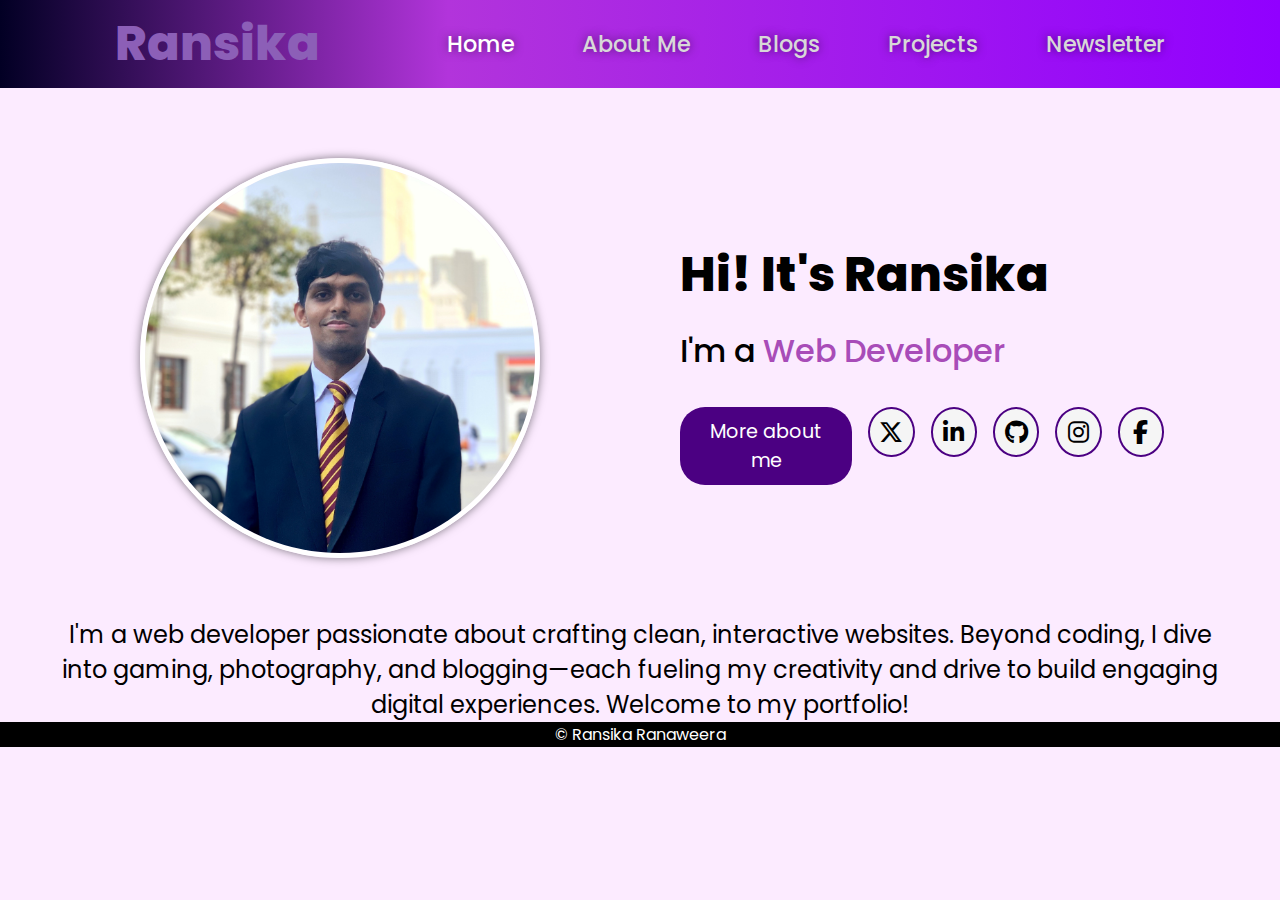
==== commit 42dc2b46: "New signup.html file added. A form to sign up for the newsletter. Collects details which are requrie" ====
--- a/index.html
+++ b/index.html
@@ -12,9 +12,10 @@
         <a href="index.html" class="logo">Ransika</a>
         <nav>
             <a class="active" href="index.html">Home</a>
+            <a href="about.html">About Me</a>
             <a href="blogs.html">Blogs</a>
             <a href="projects.html">Projects</a>
-            <a href="about.html">About Me</a>
+            <a href="signup.html">Newsletter</a>
         </nav>   
     </header>
     <section class="hero-section">
@@ -27,7 +28,7 @@
                 <h2 class="typing-text">I'm a <span></span></h2>
             </div>
             <div class="socials">
-                <button type="button">More about me</button>
+                <button type="button" onclick="location.href='about.html'">More about me</button>
                 <a href="https://x.com/Ransika_R" target="_blank"><i class="fa-brands fa-x-twitter"></i></a>
                 <a href="https://www.linkedin.com/in/ransika-ranaweera" target="_blank"><i class="fa-brands fa-linkedin-in"></i></a>
                 <a href=""><i class="fa-brands fa-github" target="_blank"></i></a>
--- a/style.css
+++ b/style.css
@@ -202,12 +202,20 @@
 .posts{
     display: flex;
     justify-content: center;
-    align-items: center;
     text-align: center;
     flex-wrap: wrap;
 }
-.post-container{
+.blog-post-container{
     width: 1000px;
+    margin: 1rem;
+    box-shadow: 0 0 10px rgba(0, 0, 0, 0.5);
+    border-radius: 10px;
+    overflow: hidden;
+    padding: 10px;
+    text-align: center;
+}
+.proj-post-container{
+    width: 30%;
     margin: 1rem;
     box-shadow: 0 0 10px rgba(0, 0, 0, 0.5);
     border-radius: 10px;
@@ -239,10 +247,65 @@
     padding: 30px;
     float: right;
 }
+.about{
+    margin-top: 20px;
+    display: flex;
+    justify-content: center;
+    flex-wrap: wrap;
+}
 .about-pfp{
     height: 25%;
     width: 25%;
 }
+.signup{
+    display: flex;
+    text-align: center;
+    justify-content: center;
+    align-items: center;
+    flex-direction: column;
+}
+form{
+    text-align: center;
+    margin: 1rem;
+}
+.form-container{
+    width: fit-content;
+    padding: 30px;
+    justify-content: center;
+    display: grid;
+    grid-template-columns: auto auto;
+    border: 2px solid indigo;
+    border-radius: 20px;
+}
+.form-group{
+    margin: 10px;
+}
+form label{
+    margin-left: 1rem;
+}
+form input, form textarea{
+    padding: 0.5rem 1rem;
+    width: 300px;
+    border-radius: 20px;
+    border: 2px solid transparent;
+    box-shadow: 2px 2px 10px rgba(0, 0, 0, 0.5);
+    transition: 0.3s ease;
+}
+form input:focus, form textarea:focus{
+    border: 2px solid indigo;
+    transition: 0.3s ease;
+}
+form button{
+    margin: 1rem;
+    padding: 0.5rem 1rem;
+    font-size: 1.2rem;
+    color: white;
+    background-color: indigo;
+    border-radius: 25px;
+    border: 2px solid transparent;
+    cursor: pointer;
+    transition: 0.3s ease;
+}
 footer{
     padding: 0;
     background-color: black;
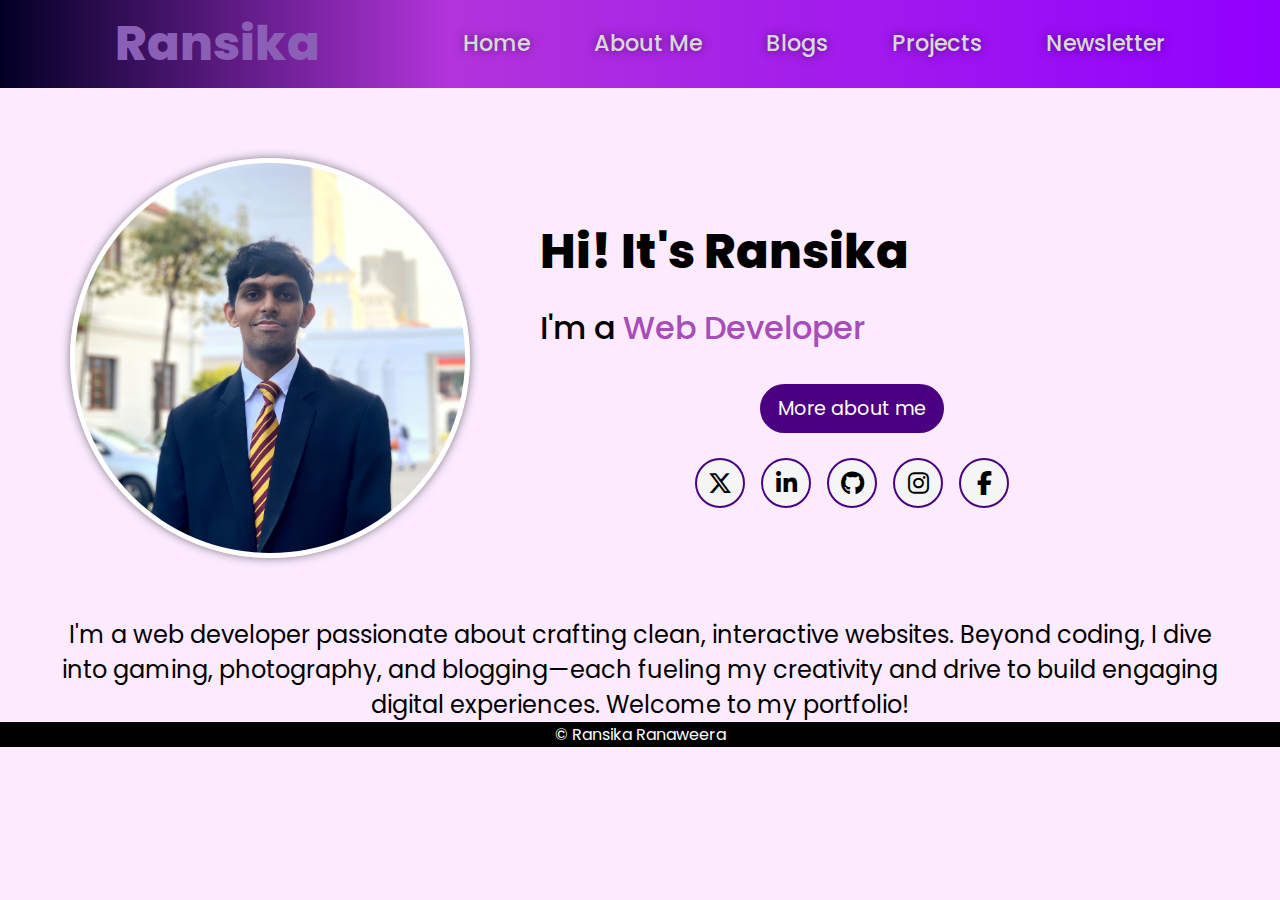
==== commit 34b66753: "Made navbar responsive. Completed blogs. Completed about.html." ====
--- a/index.html
+++ b/index.html
@@ -11,11 +11,21 @@
     <header>
         <a href="index.html" class="logo">Ransika</a>
         <nav>
-            <a class="active" href="index.html">Home</a>
-            <a href="about.html">About Me</a>
-            <a href="blogs.html">Blogs</a>
-            <a href="projects.html">Projects</a>
-            <a href="signup.html">Newsletter</a>
+            <label for="sidebar-active" class="open-sidebar-button">
+                <i class="fa-solid fa-bars"></i>
+            </label>
+            <label for="sidebar-active" id="overlay"></label>
+            <input type="checkbox" id="sidebar-active">
+            <div class="links-container">
+                <label for="sidebar-active" class="close-sidebar-button">
+                    <i class="fa-solid fa-times"></i>
+                </label>
+                <a href="index.html">Home</a>
+                <a href="about.html">About Me</a>
+                <a href="blogs.html">Blogs</a>
+                <a href="projects.html">Projects</a>
+                <a href="signup.html">Newsletter</a>
+            </div>
         </nav>   
     </header>
     <section class="hero-section">
@@ -28,12 +38,14 @@
                 <h2 class="typing-text">I'm a <span></span></h2>
             </div>
             <div class="socials">
-                <button type="button" onclick="location.href='about.html'">More about me</button>
-                <a href="https://x.com/Ransika_R" target="_blank"><i class="fa-brands fa-x-twitter"></i></a>
-                <a href="https://www.linkedin.com/in/ransika-ranaweera" target="_blank"><i class="fa-brands fa-linkedin-in"></i></a>
-                <a href=""><i class="fa-brands fa-github" target="_blank"></i></a>
-                <a href="https://instagram.com/ransika.__" target="_blank"><i class="fa-brands fa-instagram"></i></a>
-                <a href="https://facebook.com" target="_blank"><i class="fa-brands fa-facebook-f"></i></a>
+                <button type="button" onclick="location.href='about.html'">More about me</button><br>
+                <div class="social-icons">
+                    <a href="https://x.com/Ransika_R" target="_blank"><i class="fa-brands fa-x-twitter"></i></a>
+                    <a href="https://www.linkedin.com/in/ransika-ranaweera" target="_blank"><i class="fa-brands fa-linkedin-in"></i></a>
+                    <a href=""><i class="fa-brands fa-github" target="_blank"></i></a>
+                    <a href="https://instagram.com/ransika.__" target="_blank"><i class="fa-brands fa-instagram"></i></a>
+                    <a href="https://facebook.com" target="_blank"><i class="fa-brands fa-facebook-f"></i></a>
+                </div>
             </div>
         </div>
     </section>
--- a/style.css
+++ b/style.css
@@ -31,8 +31,15 @@
     display: flex;
     justify-content: space-between;
     align-items: center;
-    z-index: 100;
     margin-bottom: 50px;
+}
+header i{
+    font-size: 1.5rem;
+    color: white;
+    cursor: pointer;
+}
+i:active{
+    transform: scale(0.9);
 }
 .logo{
     font-size: 3rem;
@@ -47,7 +54,23 @@
     -webkit-text-fill-color: transparent;
     -webkit-background-clip: text;
 }
+nav{
+    height: 60px;
+    display: flex;
+    justify-content: flex-end;
+    align-items: center;
+}
+.links-container{
+    height: 100%;
+    width: 100%;
+    display: flex;
+    flex-direction: row;
+    align-items: center;
+}
 nav a{
+    height: 100%;
+    display: flex;
+    align-items: center;
     font-size: 1.4rem;
     color: rgb(216, 216, 216);
     margin-left: 4rem;
@@ -63,6 +86,50 @@
 nav a:active{
     color: indigo;
 }
+#sidebar-active{
+    display: none;
+}
+.open-sidebar-button, .close-sidebar-button{
+    display: none;
+}
+@media(max-width: 450px){
+    .links-container{
+      flex-direction: column;
+      align-items: flex-start;
+  
+      position: fixed;
+      top: 0;
+      right: -100%;
+      z-index: 1000;
+      width: 300px;
+  
+      background-color: rgb(141, 95, 183);
+      box-shadow: -5px 0 5px rgba(0, 0, 0, 0.25);
+      transition: 0.75s ease-out;
+    }
+    nav a{
+      box-sizing: border-box;
+      height: auto;
+      width: 100%;
+      padding: 20px 30px;
+      justify-content: flex-start;
+    }
+    .open-sidebar-button, .close-sidebar-button{
+      padding: 20px;
+      display: block;
+    }
+    #sidebar-active:checked ~ .links-container{
+      right: 0;
+    }
+    #sidebar-active:checked ~ #overlay{
+      height: 100%;
+      width: 100%;
+      position: fixed;
+      top: 0;
+      left: 0;
+      z-index: 9;
+    }
+}
 .hero-section{
     display: flex;
     align-items: center;
@@ -82,11 +149,13 @@
     font-weight: 500;
     margin: 1rem 0;
 }
+.home-img{
+    height: 80%;
+}
 .home-img img{
     border: 5px solid white;
-    margin: 20px 90px;
+    margin: 20px;
     height: 400px;
-    width: 400px;
     border-radius: 50%;
     box-sizing: border-box;
     box-shadow: 0 0 10px rgba(0, 0, 0, 0.5);
@@ -132,7 +201,12 @@
 }
 .socials{
     margin-top: 2rem;
-    display: flex;    
+    display: flex;
+    flex-direction: column;
+    align-items: center; 
+}
+.social-icons{
+    display: flex;
 }
 .socials a{
     display: flex;
@@ -178,6 +252,19 @@
 .heading{
     text-align: center;
 }
+figure{
+    margin: 10px 0 10px 10px;
+    float: right;
+    padding: 5px;
+    width: 30%;
+    height: 30%;
+    border: 2px solid rgba(76, 0, 130, 0.5);
+    border-radius: 10px;
+}
+figcaption{
+    text-align: center;
+    font-size: 0.8rem;
+}
 .posts-menu{
     position: fixed;
     z-index: 100;
@@ -247,25 +334,51 @@
     padding: 30px;
     float: right;
 }
-.about{
-    margin-top: 20px;
+.grid-container{
+    margin: 0 20px;
+    display: grid;
+    gap: 10px;
+    padding: 10px;
+}
+.grid-item{
+    padding: 10px 20px;
+}
+.about-pfp{
+    grid-column: 1/span 1;
+    grid-row: 1/span 2;
+    align-content: center;
+    text-align: center;
+    height: 100%;
+}
+.education{
+    grid-column: 2;
+    grid-row: 1;
+}
+.skills{
+    grid-column: 3;
+    grid-row: 1;
+}
+.strengths{
+    grid-column: 2;
+    grid-row: 2;
+}
+.hobbies{
+    grid-column: 3;
+    grid-row: 2;
+}
+.about-pfp img{
+    width: 100%;
+    height: 100%;
+    border-radius: 10px;
+}
+.signup{
     display: flex;
     justify-content: center;
-    flex-wrap: wrap;
-}
-.about-pfp{
-    height: 25%;
-    width: 25%;
-}
-.signup{
-    display: flex;
-    text-align: center;
-    justify-content: center;
     align-items: center;
     flex-direction: column;
+    text-align: center;
 }
 form{
-    text-align: center;
     margin: 1rem;
 }
 .form-container{
@@ -275,6 +388,7 @@
     display: grid;
     grid-template-columns: auto auto;
     border: 2px solid indigo;
+    background-color: rgb(228, 194, 255);
     border-radius: 20px;
 }
 .form-group{
@@ -312,5 +426,104 @@
     color: white;
     text-align: center;
 }
-
-
+/* Extra small devices (phones, 600px and down) */
+@media only screen and (max-width: 600px) {
+    section{
+        padding: 0 20px;
+    }
+    .posts-menu{
+        background-color: rgba(141, 95, 183, 0.363);
+        left: 10px;
+        top: 90px;
+        padding: 5px;
+    }
+    .posts-menu h2{
+        font-size: 1rem;
+    }
+    .hero-section{
+        flex-direction: column;
+        padding: 0;
+    }
+    .home-img img{
+        border: 5px solid white;
+        margin: 20px;
+        height: 300px;
+    }
+    .hero-section{
+        padding: 0;
+    }
+    .hero-txt{
+       padding: 20px 50px;
+    }
+    .hero-txt h1{
+        font-size: 2rem;
+    }
+    .hero-txt h2{
+        font-size: 1.5rem;
+        margin: 0;
+    }
+    .socials{
+        flex-direction: column;
+        align-items: center;
+    }
+    .socials a{
+        width: 40px;
+        height: 40px;
+        font-size: 1.5rem;
+    }
+    .social-icons{
+        justify-content: center;
+    }
+    button{
+        margin: 0 1rem 1rem 0;
+        padding: 0.5rem 1rem;
+        font-size: 1rem;
+    }
+    .intro-para:first-child{
+        margin-top: 1rem;
+        font-size: 1rem;
+    }
+    .about-pfp{
+        grid-column: 1;
+        grid-row: 1;
+    }
+    .education{
+        grid-column: 1;
+        grid-row: 2;
+    }
+    .skills{
+        grid-column: 1;
+        grid-row: 3;
+    }
+    .strengths{
+        grid-column: 1;
+        grid-row: 4;
+    }
+    .hobbies{
+        grid-column: 1;
+        grid-row: 5;
+    }
+}
+
+/* Small devices (portrait tablets and large phones, 600px and up) */
+@media only screen and (min-width: 600px) {
+    
+
+}
+
+/* Medium devices (landscape tablets, 768px and up) */
+@media only screen and (min-width: 768px) {
+
+}
+
+/* Large devices (laptops/desktops, 992px and up) */
+@media only screen and (min-width: 992px) {
+
+}
+
+/* Extra large devices (large laptops and desktops, 1200px and up) */
+@media only screen and (min-width: 1200px) {
+
+}
+
+
